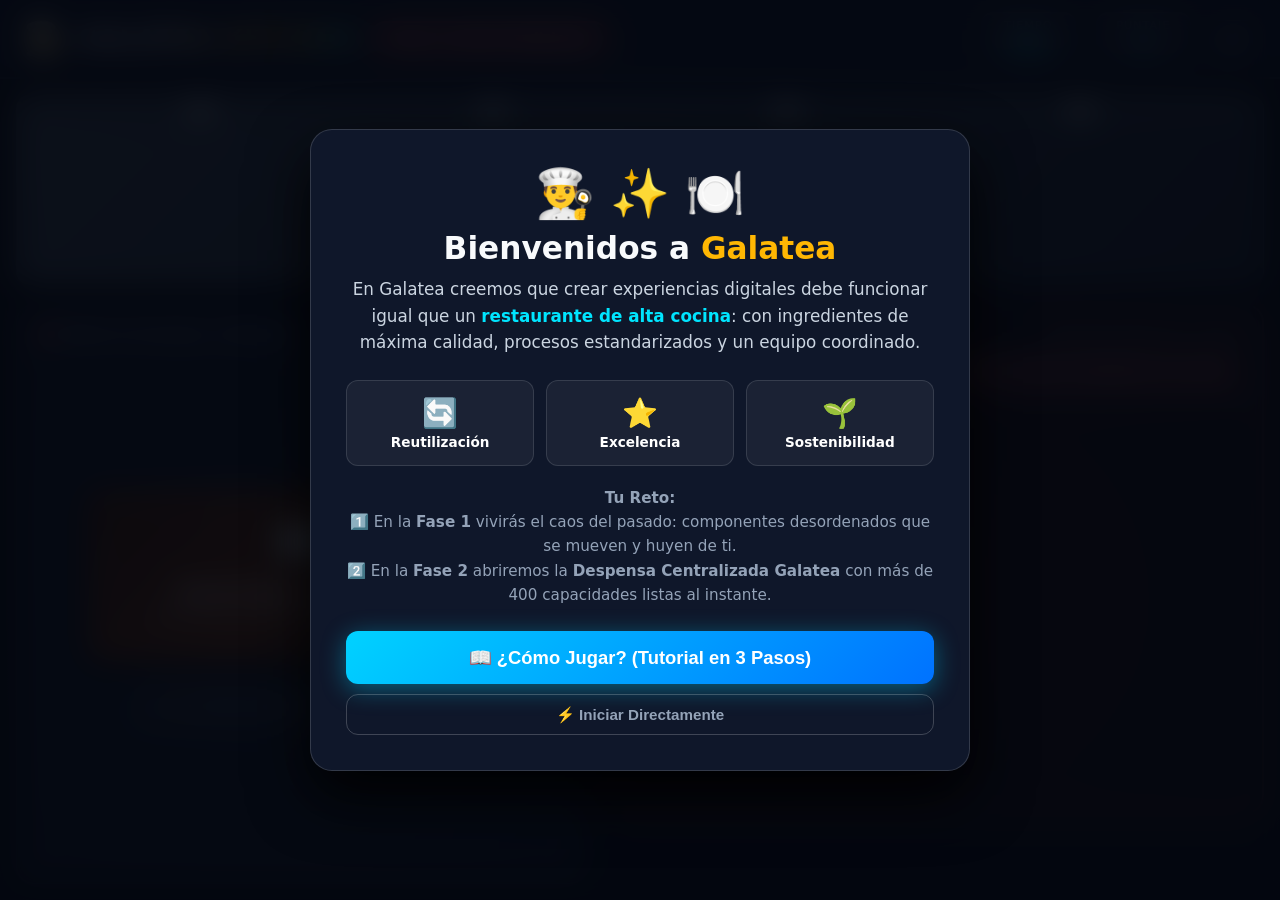
==== app_build/src/index.html @ 93bb9a9c "feat: se corrige algunos aspectos del juego" ====
<!DOCTYPE html>
<html lang="es">
<head>
    <meta charset="UTF-8">
    <meta name="viewport" content="width=device-width, initial-scale=1.0">
    <title>Galatea: Master Kitchen Rush | Experiencias Digitales de Alta Cocina</title>
    <link rel="stylesheet" href="style.css">
</head>
<body>

    <!-- Encabezado / HUD de la Cocina Digital -->
    <header>
        <div class="brand">
            <span class="chef-hat">👨‍🍳</span>
            <span class="brand-title">GALATEA KITCHEN</span>
            <span id="phase-indicator" class="phase-pill phase1">Fase 1: Cocina Tradicional</span>
        </div>

        <div class="hud-stats">
            <div class="stat-box">
                <div class="stat-label">Tiempo</div>
                <div id="timer-val" class="stat-val">30s</div>
            </div>
            <div class="stat-box">
                <div class="stat-label">Puntaje</div>
                <div id="score-val" class="stat-val">0</div>
            </div>
            <button id="sound-toggle" class="sound-toggle-btn" title="Alternar Sonido">🔊</button>
        </div>
    </header>

    <!-- Área Principal de Juego -->
    <main>
        <!-- Riel de Comandas / Pedidos Colgantes de Restaurante -->
        <section class="ticket-rail-wrapper">
            <div class="metal-bar">
                <div class="metal-clip"></div>
                <div class="metal-clip"></div>
                <div class="metal-clip"></div>
                <div class="metal-clip"></div>
            </div>
            <div id="orders-track" class="orders-track">
                <!-- Se inyectan las comandas estilo ticket de comanda de cocina -->
            </div>
        </section>

        <!-- Zona de Cocina / Estaciones de Trabajo -->
        <section class="kitchen-arena">
            <!-- Mesa de Armado / Tabla de Picar del Chef -->
            <div class="prep-board">
                <div class="station-header">
                    <span>🥩 Tabla de Armado y Montaje</span>
                    <span style="font-size: 0.75rem; color: var(--accent-gold);">Comanda Activa</span>
                </div>
                <div class="assembly-area">
                    <div class="cutting-board">
                        <div class="dish-icon-wrap">
                            <div class="steam-particle">♨️</div>
                            <div class="dish-icon">🍽️</div>
                        </div>
                        <div id="current-dish-title" class="current-recipe-title">Esperando comanda...</div>
                        <div id="current-dish-desc" class="current-recipe-desc">Selecciona un ticket superior para preparar.</div>
                        
                        <div id="plate-ingredients" class="plate-ingredients">
                            <!-- Slots requeridos -->
                        </div>
                    </div>

                    <button id="serve-btn" class="serve-btn" disabled>
                        🛎️ ¡Servir Experiencia Digital!
                    </button>
                </div>
            </div>

            <!-- Panel de Ingredientes y Despensa: Cambia según la Fase -->
            <div id="inventory-container">
                <!-- FASE 1: Cocina Caótica Tradicional (Ingredientes rebeldes que se mueven y escapan) -->
                <div id="chaotic-kitchen" class="chaotic-kitchen-panel">
                    <div class="chaotic-header">
                        <strong style="color: #f87171; font-size: 0.95rem;">🌪️ Cocina Caótica (Sin Galatea)</strong>
                        <span style="font-size: 0.75rem; color: #fca5a5;">Cada chef compra por su cuenta</span>
                    </div>
                    <div class="chaos-alert-banner">
                        <span>⚠️ ¡Los ingredientes están desordenados, rebotan y huyen! ¡Atrápalos con varios clics!</span>
                    </div>
                    <div id="chaotic-arena" class="chaotic-arena">
                        <!-- Se inyectan los ingredientes en movimiento caótico -->
                    </div>
                </div>

                <!-- FASE 2: La Gran Despensa Centralizada Galatea (+400 Capacidades) -->
                <div id="fridge-container" class="fridge-container hidden">
                    <div class="fridge-unit" id="fridge-unit">
                        <!-- Puertas dobles de acero inoxidable -->
                        <div class="fridge-door fridge-door-left">
                            <div class="fridge-door-screen">
                                <div class="fridge-temp">ALTA COCINA ✨</div>
                                <div class="fridge-sub">GALATEA SMART VAULT</div>
                            </div>
                            <div class="fridge-handle"></div>
                        </div>
                        <div class="fridge-door fridge-door-right">
                            <div class="fridge-door-screen">
                                <div class="fridge-temp">400+ 🚀</div>
                                <div class="fridge-sub">CAPACIDADES LISTAS</div>
                            </div>
                            <div class="fridge-handle"></div>
                        </div>

                        <!-- Efecto de brillo de apertura de puertas -->
                        <div class="fridge-frost-mist"></div>

                        <!-- Interior iluminado y ordenado de la Despensa -->
                        <div class="fridge-interior">
                            <div class="fridge-shelf-banner">
                                <span>✨ Despensa Centralizada Galatea</span>
                                <span>⚡ 1 Clic = Integración Instantánea</span>
                            </div>
                            <div id="pantry-grid" class="pantry-grid">
                                <!-- Se inyectan los 8 ingredientes listos para usar -->
                            </div>
                        </div>
                    </div>
                </div>
            </div>
        </section>
    </main>

    <!-- MODAL 1: BIENVENIDA & INTRODUCCIÓN AL PITCH -->
    <div id="intro-modal" class="modal-overlay">
        <div class="modal-content">
            <div style="font-size: 3rem; margin-bottom: 0.5rem;">👨‍🍳 ✨ 🍽️</div>
            <h1 class="modal-title">Bienvenidos a <span class="highlight-gold">Galatea</span></h1>
            <p class="modal-text">
                En Galatea creemos que crear experiencias digitales debe funcionar igual que un 
                <span class="highlight-blue">restaurante de alta cocina</span>: con ingredientes de máxima calidad, 
                procesos estandarizados y un equipo coordinado.
            </p>

            <div class="principles-banner">
                <div class="principle-box">
                    <div class="principle-icon">🔄</div>
                    <div class="principle-title">Reutilización</div>
                </div>
                <div class="principle-box">
                    <div class="principle-icon">⭐</div>
                    <div class="principle-title">Excelencia</div>
                </div>
                <div class="principle-box">
                    <div class="principle-icon">🌱</div>
                    <div class="principle-title">Sostenibilidad</div>
                </div>
            </div>

            <p class="modal-text" style="font-size: 0.95rem; color: #94a3b8;">
                <strong>Tu Reto:</strong><br>
                1️⃣ En la <strong>Fase 1</strong> vivirás el caos del pasado: componentes desordenados que se mueven y huyen de ti.<br>
                2️⃣ En la <strong>Fase 2</strong> abriremos la <strong>Despensa Centralizada Galatea</strong> con más de 400 capacidades listas al instante.
            </p>

            <button id="open-tutorial-btn" class="primary-btn">📖 ¿Cómo Jugar? (Tutorial en 3 Pasos)</button>
            <button id="quick-start-btn" class="quick-start-btn">⚡ Iniciar Directamente</button>
        </div>
    </div>

    <!-- MODAL 1.5: TUTORIAL INTERACTIVO (3 PASOS) -->
    <div id="tutorial-modal" class="modal-overlay hidden">
        <div class="modal-content tutorial-content">
            <div class="tutorial-header">
                <h2 class="modal-title" style="font-size: 1.7rem; color: var(--accent-gold);">📖 Cómo Jugar en Galatea Kitchen</h2>
                <p class="modal-text" style="font-size: 0.92rem; margin-bottom: 0.9rem;">Domina la cocina digital en 3 sencillos pasos:</p>
            </div>

            <!-- Indicador de pasos / Tabs -->
            <div class="tutorial-tabs">
                <button class="tut-tab active" data-step="1">1. Riel de Comandas</button>
                <button class="tut-tab" data-step="2">2. Despensa</button>
                <button class="tut-tab" data-step="3">3. Despacho & Combo</button>
            </div>

            <!-- Paso 1 -->
            <div id="tut-step-1" class="tut-step-panel active">
                <div class="tut-badge">Paso 1 de 3</div>
                <h3 class="tut-title">📋 Observa la comanda en el riel superior</h3>
                <p class="tut-desc">
                    En la barra superior recibirás comandas en tiempo real. 
                    Cada comanda indica el <strong>producto solicitado</strong>, los <strong>puntos otorgados</strong> y los <strong>ingredientes necesarios</strong>.
                </p>
                <div class="tut-interactive-box">
                    <div class="tut-mock-ticket">
                        <div style="display:flex; justify-content:space-between; font-weight:bold; font-size:0.95rem; color:var(--accent-gold);">
                            <span>📱 App Móvil de Créditos</span>
                            <span style="color:var(--accent-green);">+150 pts</span>
                        </div>
                        <div style="font-size:0.75rem; color:#94a3b8; margin: 0.35rem 0;">Tiempo comanda: 30s</div>
                        <div style="display:flex; gap:6px; flex-wrap:wrap; margin-top:0.4rem;">
                            <span class="ing-tag fulfilled">🔐 Auth & Biometría</span>
                            <span class="ing-tag fulfilled">💳 Pasarela de Pagos</span>
                            <span class="ing-tag">🎨 UI Kit Accesible</span>
                        </div>
                    </div>
                    <span class="tut-hint">💡 Consejo: Selecciona la comanda que quieras preparar primero si hay varias activas.</span>
                </div>
            </div>

            <!-- Paso 2 -->
            <div id="tut-step-2" class="tut-step-panel hidden">
                <div class="tut-badge">Paso 2 de 3</div>
                <h3 class="tut-title">🥑 Elige los ingredientes necesarios en la despensa</h3>
                <p class="tut-desc">
                    Selecciona los ingredientes requeridos para montarlos en la mesa de armado.<br>
                    • En <strong>Fase 1 (Caos)</strong>: persigue los componentes rebeldes con varios clics.<br>
                    • En <strong>Fase 2 (Galatea)</strong>: disponibles al instante en la Despensa con un solo clic.
                </p>
                <div class="tut-interactive-box">
                    <div class="tut-pantry-demo">
                        <button class="tut-demo-ing" id="tut-demo-btn-1">🔐 Auth & Biometría</button>
                        <button class="tut-demo-ing" id="tut-demo-btn-2">💳 Pasarela de Pagos</button>
                        <button class="tut-demo-ing" id="tut-demo-btn-3">🎨 UI Kit Accesible</button>
                    </div>
                    <div class="tut-demo-plate">
                        <span style="font-size:0.8rem; color:var(--accent-gold); font-weight:bold;">🍽️ Plato de Demostración:</span>
                        <div id="tut-plate-slots" class="tut-plate-slots">
                            <span class="plate-slot">Haz clic en los ingredientes de arriba para probar</span>
                        </div>
                    </div>
                </div>
            </div>

            <!-- Paso 3 -->
            <div id="tut-step-3" class="tut-step-panel hidden">
                <div class="tut-badge">Paso 3 de 3</div>
                <h3 class="tut-title">🚀 Presiona "Despachar" y multiplica tu puntuación</h3>
                <p class="tut-desc">
                    Cuando tu plato tenga todos los componentes requeridos, el botón <strong>Despachar</strong> se activará. ¡Sírvelo rápido para acumular multiplicadores de <strong>Combo (x2, x3, x4)</strong>!
                </p>
                <div class="tut-interactive-box">
                    <div style="display:flex; flex-direction:column; align-items:center; gap:0.75rem;">
                        <button id="tut-test-serve-btn" class="primary-btn" style="background: linear-gradient(135deg, #10b981, #059669); max-width:280px; width:100%;">
                            🛎️ ¡Probar Botón Despachar!
                        </button>
                        <div id="tut-serve-feedback" style="font-size:0.95rem; font-weight:800; color:var(--accent-blue); min-height:24px;"></div>
                    </div>
                </div>
            </div>

            <!-- Botones de navegación del Tutorial -->
            <div class="tutorial-actions">
                <button id="tut-back-menu-btn" class="tut-btn-text">← Volver al Menú</button>
                <div style="display:flex; gap:0.6rem;">
                    <button id="tut-prev-step-btn" class="tut-btn-secondary hidden">Anterior</button>
                    <button id="tut-next-step-btn" class="tut-btn-secondary">Siguiente Paso →</button>
                    <button id="tut-start-game-btn" class="primary-btn hidden" style="padding: 0.65rem 1.4rem;">🔥 ¡Iniciar Partida!</button>
                </div>
            </div>
        </div>
    </div>

    <!-- MODAL 2: TRANSICIÓN A FASE 2 (EL CLÍMAX DEL PITCH) -->
    <div id="transition-modal" class="modal-overlay hidden">
        <div class="modal-content">
            <div style="font-size: 3.5rem; margin-bottom: 0.5rem;">✨ 🚪 ⚡</div>
            <h2 class="modal-title" style="color: var(--accent-gold);">¿Agotador perseguir ingredientes?</h2>
            <p class="modal-text">
                Así era antes: cada equipo comprando sus propios ingredientes, duplicando esfuerzos y perdiendo velocidad.
                <br><br>
                <em style="color: #6ee7b7; font-size: 1.1rem; display: block; padding: 0.8rem; background: rgba(16, 185, 129, 0.1); border-radius: 10px;">
                    "Así como un restaurante profesional cuenta con una despensa centralizada para crear platos únicos sin desperdiciar recursos, 
                    <strong>Galatea ha construido durante 4 años una despensa digital con más de 400 capacidades listas para consumir.</strong>"
                </em>
            </p>

            <button id="start-phase2-btn" class="primary-btn" style="background: linear-gradient(135deg, #00e5ff, #0072ff);">
                ⚡ ¡Abrir Despensa Galatea y Cocinar a Toda Velocidad!
            </button>
        </div>
    </div>

    <!-- MODAL 3: PANTALLA FINAL & RANKING DEL STAND -->
    <div id="game-over-modal" class="modal-overlay hidden">
        <div class="modal-content">
            <div style="font-size: 3rem; margin-bottom: 0.4rem;">🏆 ⭐ 🍽️</div>
            <h2 class="modal-title">¡Turno de Cocina Concluido!</h2>
            <div style="font-size: 2.4rem; font-weight: 900; color: var(--accent-gold); margin-bottom: 0.5rem;">
                <span id="final-score-val">0</span> pts
            </div>

            <p class="modal-text" style="margin-bottom: 0.8rem; font-size: 0.95rem;">
                Comparativa de impacto: La vieja cocina aislada vs. La Despensa Galatea
            </p>

            <!-- Comparativa Visual -->
            <div class="comparison-grid">
                <div class="comparison-card bad">
                    <h3 style="color: #fca5a5; font-size: 0.9rem; margin-bottom: 0.75rem;">🔴 Sin Galatea (Caótico)</h3>
                    <div class="comp-metric">
                        <div class="comp-label">Canales Entregados:</div>
                        <div id="metric-p1-delivered" class="comp-val red">0</div>
                    </div>
                    <div class="comp-metric">
                        <div class="comp-label">Tiempo por Entrega:</div>
                        <div id="metric-p1-time" class="comp-val red">--</div>
                    </div>
                    <div class="comp-metric">
                        <div class="comp-label">Desperdicio de Recursos:</div>
                        <div id="metric-p1-waste" class="comp-val red">Alto</div>
                    </div>
                </div>

                <div class="comparison-card good">
                    <h3 style="color: #6ee7b7; font-size: 0.9rem; margin-bottom: 0.75rem;">🟢 Despensa Galatea</h3>
                    <div class="comp-metric">
                        <div class="comp-label">Canales Entregados:</div>
                        <div id="metric-p2-delivered" class="comp-val green">0</div>
                    </div>
                    <div class="comp-metric">
                        <div class="comp-label">Tiempo por Entrega:</div>
                        <div id="metric-p2-time" class="comp-val green">--</div>
                    </div>
                    <div class="comp-metric">
                        <div class="comp-label">Desperdicio de Recursos:</div>
                        <div id="metric-p2-waste" class="comp-val green">0%</div>
                    </div>
                </div>
            </div>

            <!-- Registro en el Ranking del Stand de la Feria -->
            <div class="player-input-wrap">
                <input id="player-name-input" class="player-input" type="text" placeholder="Tu nombre / Alias para el Stand" maxlength="20">
                <button id="save-score-btn" class="primary-btn" style="width: auto; padding: 0.75rem 1.4rem;">Guardar</button>
            </div>

            <div class="leaderboard-container">
                <div style="font-size: 0.8rem; font-weight: 800; color: var(--text-muted); margin-bottom: 0.5rem; text-transform: uppercase;">
                    🌟 Top Chefs del Stand (Feria de Tecnología)
                </div>
                <div id="leaderboard-list">
                    <!-- Registros -->
                </div>
            </div>

            <button id="restart-btn" class="primary-btn" style="margin-top: 1rem;">🔄 Jugar Otra Partida</button>
        </div>
    </div>

    <!-- Contenedor para toasts flotantes apilados -->
    <div id="floating-toast-container" class="floating-toast-container" aria-live="polite"></div>

    <!-- Scripts -->
    <script src="audio.js"></script>
    <script src="game.js"></script>
</body>
</html>
---- app_build/src/style.css ----
:root {
    --bg-dark: #070b12;
    --card-bg: rgba(18, 25, 43, 0.9);
    --card-border: rgba(255, 255, 255, 0.12);
    --accent-blue: #00e5ff;
    --accent-gold: #ffb703;
    --accent-green: #10b981;
    --accent-red: #ef4444;
    --accent-purple: #8b5cf6;
    --stainless-steel: linear-gradient(135deg, #475569 0%, #334155 50%, #1e293b 100%);
    --wood-board: linear-gradient(135deg, #451a03 0%, #78350f 50%, #291102 100%);
    --text-main: #f8fafc;
    --text-muted: #94a3b8;
    --font-family: 'Segoe UI', system-ui, -apple-system, sans-serif;
}

* {
    box-sizing: border-box;
    margin: 0;
    padding: 0;
    user-select: none;
    -webkit-user-drag: none;
}

body {
    font-family: var(--font-family);
    background-color: var(--bg-dark);
    background-image: 
        radial-gradient(circle at 50% 10%, rgba(30, 58, 138, 0.3) 0%, transparent 60%),
        linear-gradient(to bottom, #090e17 0%, #030712 100%);
    color: var(--text-main);
    min-height: 100vh;
    display: flex;
    flex-direction: column;
    overflow-x: hidden;
}

/* Header & HUD */
header {
    background: rgba(15, 23, 42, 0.95);
    backdrop-filter: blur(15px);
    border-bottom: 2px solid rgba(255, 255, 255, 0.08);
    padding: 0.75rem 1.5rem;
    display: flex;
    justify-content: space-between;
    align-items: center;
    position: sticky;
    top: 0;
    z-index: 100;
    box-shadow: 0 4px 20px rgba(0, 0, 0, 0.4);
}

.brand {
    display: flex;
    align-items: center;
    gap: 0.8rem;
}

.chef-hat {
    font-size: 2rem;
    animation: gentleWobble 4s ease-in-out infinite;
}

@keyframes gentleWobble {
    0%, 100% { transform: rotate(0deg); }
    25% { transform: rotate(-5deg); }
    75% { transform: rotate(5deg); }
}

.brand-title {
    font-size: 1.6rem;
    font-weight: 900;
    background: linear-gradient(135deg, #fff 30%, #ffb703 70%, #00e5ff 100%);
    -webkit-background-clip: text;
    background-clip: text;
    -webkit-text-fill-color: transparent;
    letter-spacing: 1px;
}

.hud-stats {
    display: flex;
    gap: 1.25rem;
    align-items: center;
}

.stat-box {
    background: rgba(255, 255, 255, 0.05);
    border: 1px solid var(--card-border);
    border-radius: 12px;
    padding: 0.4rem 1.1rem;
    text-align: center;
    min-width: 95px;
    box-shadow: inset 0 1px 3px rgba(255, 255, 255, 0.1);
}

.stat-label {
    font-size: 0.7rem;
    text-transform: uppercase;
    letter-spacing: 1px;
    color: var(--text-muted);
}

.stat-val {
    font-size: 1.35rem;
    font-weight: 800;
    color: var(--accent-blue);
    font-variant-numeric: tabular-nums;
}

.phase-pill {
    padding: 0.45rem 1.2rem;
    border-radius: 9999px;
    font-size: 0.85rem;
    font-weight: 800;
    display: flex;
    align-items: center;
    gap: 0.5rem;
    box-shadow: 0 2px 10px rgba(0, 0, 0, 0.3);
}

.phase-pill.phase1 {
    background: rgba(239, 68, 68, 0.25);
    border: 2px solid var(--accent-red);
    color: #fca5a5;
    animation: alertPulse 1.8s infinite;
}

.phase-pill.phase2 {
    background: rgba(16, 185, 129, 0.25);
    border: 2px solid var(--accent-green);
    color: #a7f3d0;
    box-shadow: 0 0 20px rgba(16, 185, 129, 0.5);
}

@keyframes alertPulse {
    0%, 100% { box-shadow: 0 0 5px rgba(239, 68, 68, 0.3); }
    50% { box-shadow: 0 0 20px rgba(239, 68, 68, 0.7); }
}

/* Main Layout */
main {
    flex: 1;
    display: flex;
    flex-direction: column;
    max-width: 1350px;
    margin: 0 auto;
    width: 100%;
    padding: 1rem;
    gap: 1.2rem;
}

/* Authentic Kitchen Ticket Rail */
.ticket-rail-wrapper {
    background: var(--stainless-steel);
    border-radius: 14px;
    padding: 0.6rem 1rem 1rem;
    box-shadow: 0 6px 20px rgba(0, 0, 0, 0.5), inset 0 2px 4px rgba(255, 255, 255, 0.2);
    border: 1px solid rgba(255, 255, 255, 0.15);
    position: relative;
}

.metal-bar {
    height: 10px;
    background: linear-gradient(180deg, #94a3b8 0%, #475569 50%, #1e293b 100%);
    border-radius: 5px;
    margin-bottom: 0.8rem;
    box-shadow: inset 0 1px 2px rgba(0,0,0,0.8), 0 2px 4px rgba(0,0,0,0.5);
    display: flex;
    justify-content: space-around;
    padding: 0 20px;
}

.metal-clip {
    width: 26px;
    height: 14px;
    background: #cbd5e1;
    border-radius: 3px;
    transform: translateY(-2px);
    box-shadow: 0 2px 5px rgba(0,0,0,0.6);
}

.orders-track {
    display: flex;
    gap: 1.2rem;
    overflow-x: auto;
    padding: 0.3rem;
    min-height: 140px;
}

/* Realistic Hanging Kitchen Ticket */
.order-ticket {
    background: #fdfbf7;
    color: #1e293b;
    border-radius: 4px;
    min-width: 260px;
    padding: 0.9rem;
    display: flex;
    flex-direction: column;
    justify-content: space-between;
    box-shadow: 0 8px 18px rgba(0, 0, 0, 0.4);
    position: relative;
    cursor: pointer;
    transition: transform 0.2s, box-shadow 0.2s;
    border-top: 4px solid #d97706;
}

.order-ticket::before {
    content: '';
    position: absolute;
    top: -9px;
    left: 50%;
    transform: translateX(-50%);
    width: 22px;
    height: 10px;
    background: #94a3b8;
    border-radius: 2px;
    box-shadow: 0 1px 3px rgba(0,0,0,0.3);
}

.order-ticket.active-target {
    transform: translateY(4px) scale(1.02);
    border-top-color: #0284c7;
    box-shadow: 0 12px 28px rgba(0, 229, 255, 0.4);
    outline: 3px solid #00e5ff;
}

.order-header {
    display: flex;
    justify-content: space-between;
    align-items: center;
    border-bottom: 1px dashed #cbd5e1;
    padding-bottom: 0.4rem;
    margin-bottom: 0.5rem;
}

.order-name {
    font-size: 0.95rem;
    font-weight: 800;
    color: #0f172a;
}

.order-points {
    background: #fef3c7;
    color: #b45309;
    font-weight: 800;
    font-size: 0.75rem;
    padding: 0.2rem 0.5rem;
    border-radius: 4px;
}

.order-ingredients-needed {
    display: flex;
    flex-wrap: wrap;
    gap: 0.35rem;
}

.ing-tag {
    font-size: 0.75rem;
    padding: 0.25rem 0.55rem;
    border-radius: 4px;
    background: #f1f5f9;
    color: #334155;
    border: 1px solid #cbd5e1;
    display: flex;
    align-items: center;
    gap: 0.3rem;
    font-weight: 600;
}

.ing-tag.fulfilled {
    background: #d1fae5;
    border-color: #10b981;
    color: #065f46;
}

/* Working Arena */
.kitchen-arena {
    display: grid;
    grid-template-columns: 1fr 1.15fr;
    gap: 1.25rem;
    flex: 1;
}

@media (max-width: 960px) {
    .kitchen-arena {
        grid-template-columns: 1fr;
    }
}

/* Chef Prep Station (Wood / Stainless Table) */
.prep-board {
    background: var(--card-bg);
    border: 1px solid var(--card-border);
    border-radius: 18px;
    padding: 1.25rem;
    display: flex;
    flex-direction: column;
    box-shadow: 0 10px 30px rgba(0, 0, 0, 0.4);
    position: relative;
}

.station-header {
    display: flex;
    justify-content: space-between;
    align-items: center;
    margin-bottom: 0.85rem;
    color: var(--text-muted);
    font-weight: 700;
    font-size: 0.95rem;
}

.assembly-area {
    display: flex;
    flex-direction: column;
    align-items: center;
    justify-content: center;
    flex: 1;
    border: 2px dashed rgba(255, 255, 255, 0.15);
    border-radius: 16px;
    padding: 1.5rem;
    background: radial-gradient(circle, rgba(30, 41, 59, 0.6) 0%, rgba(15, 23, 42, 0.8) 100%);
    text-align: center;
    position: relative;
    overflow: hidden;
}

.cutting-board {
    width: 90%;
    background: var(--wood-board);
    border-radius: 14px;
    padding: 1.2rem;
    box-shadow: inset 0 2px 5px rgba(255, 255, 255, 0.2), 0 8px 25px rgba(0,0,0,0.6);
    border: 2px solid rgba(255, 255, 255, 0.08);
    display: flex;
    flex-direction: column;
    align-items: center;
    margin-bottom: 1.2rem;
}

.dish-icon-wrap {
    position: relative;
    margin-bottom: 0.5rem;
}

.dish-icon {
    font-size: 3.2rem;
    filter: drop-shadow(0 4px 10px rgba(0,0,0,0.5));
}

.steam-particle {
    position: absolute;
    top: -15px;
    font-size: 1.4rem;
    animation: steamRise 2s infinite ease-out;
    opacity: 0;
}

@keyframes steamRise {
    0% { transform: translateY(0) scale(0.8); opacity: 0; }
    50% { opacity: 0.8; }
    100% { transform: translateY(-25px) scale(1.4); opacity: 0; }
}

.current-recipe-title {
    font-size: 1.25rem;
    font-weight: 800;
    color: #fff;
    margin-bottom: 0.25rem;
}

.current-recipe-desc {
    font-size: 0.85rem;
    color: #e2e8f0;
    margin-bottom: 1rem;
}

.plate-ingredients {
    display: flex;
    flex-wrap: wrap;
    gap: 0.6rem;
    justify-content: center;
    width: 100%;
}

.plate-slot {
    padding: 0.5rem 0.9rem;
    background: rgba(0, 0, 0, 0.4);
    border: 1px solid rgba(255, 255, 255, 0.2);
    border-radius: 8px;
    font-size: 0.85rem;
    font-weight: 700;
    display: flex;
    align-items: center;
    gap: 0.4rem;
    color: #94a3b8;
}

.plate-slot.ready {
    background: rgba(16, 185, 129, 0.35);
    border-color: var(--accent-green);
    color: #a7f3d0;
    animation: popIn 0.3s cubic-bezier(0.175, 0.885, 0.32, 1.275);
    box-shadow: 0 0 12px rgba(16, 185, 129, 0.4);
}

@keyframes popIn {
    0% { transform: scale(0.6); opacity: 0; }
    100% { transform: scale(1); opacity: 1; }
}

.serve-btn {
    background: linear-gradient(135deg, #10b981 0%, #059669 100%);
    color: #fff;
    border: none;
    border-radius: 12px;
    padding: 0.9rem 2.5rem;
    font-size: 1.15rem;
    font-weight: 800;
    cursor: pointer;
    box-shadow: 0 5px 20px rgba(16, 185, 129, 0.4);
    transition: all 0.2s;
    display: flex;
    align-items: center;
    gap: 0.6rem;
}

.serve-btn:hover:not(:disabled) {
    transform: translateY(-3px);
    box-shadow: 0 8px 25px rgba(16, 185, 129, 0.6);
}

.serve-btn:disabled {
    opacity: 0.35;
    cursor: not-allowed;
    background: #334155;
    box-shadow: none;
}

/* ------------------------------------------------------------- */
/* FASE 1: COCINA CAÓTICA / INGREDIENTES QUE SE MUEVEN Y ESCAPAN */
/* ------------------------------------------------------------- */
.chaotic-kitchen-panel {
    background: rgba(26, 17, 24, 0.8);
    border: 2px solid rgba(239, 68, 68, 0.4);
    border-radius: 18px;
    padding: 1.25rem;
    display: flex;
    flex-direction: column;
    box-shadow: 0 10px 30px rgba(239, 68, 68, 0.15);
    position: relative;
    overflow: hidden;
}

.chaotic-header {
    display: flex;
    justify-content: space-between;
    align-items: center;
    margin-bottom: 0.5rem;
}

.chaos-alert-banner {
    background: rgba(239, 68, 68, 0.2);
    border: 1px solid rgba(239, 68, 68, 0.4);
    color: #fca5a5;
    padding: 0.45rem 0.8rem;
    border-radius: 8px;
    font-size: 0.8rem;
    font-weight: 700;
    margin-bottom: 0.8rem;
    display: flex;
    align-items: center;
    gap: 0.5rem;
}

.chaotic-arena {
    flex: 1;
    position: relative;
    min-height: 380px;
    background: radial-gradient(circle, rgba(50, 15, 20, 0.5) 0%, rgba(15, 10, 15, 0.8) 100%);
    border: 1px dashed rgba(239, 68, 68, 0.3);
    border-radius: 14px;
    overflow: hidden;
}

/* Botones / Tarjetas de ingredientes que se mueven, rebotan y escapan */
.rogue-ingredient {
    position: absolute;
    width: 145px;
    background: rgba(30, 41, 59, 0.95);
    border: 2px solid #ef4444;
    border-radius: 12px;
    padding: 0.65rem;
    text-align: center;
    cursor: pointer;
    box-shadow: 0 6px 15px rgba(239, 68, 68, 0.3);
    transition: left 0.38s cubic-bezier(0.2, 0.9, 0.2, 1), top 0.38s cubic-bezier(0.2, 0.9, 0.2, 1), transform 0.25s ease-out, opacity 0.2s;
    user-select: none;
}

.rogue-ingredient:hover {
    box-shadow: 0 0 25px rgba(239, 68, 68, 0.9);
    animation: rogueWobble 0.4s ease-in-out;
}

@keyframes rogueWobble {
    0%, 100% { transform: rotate(0deg) scale(1.02); }
    25% { transform: rotate(-4deg) scale(1.04); }
    75% { transform: rotate(4deg) scale(1.04); }
}

.rogue-ingredient:active {
    transform: scale(0.92);
}

.rogue-icon {
    font-size: 1.8rem;
    margin-bottom: 0.2rem;
}

.rogue-name {
    font-size: 0.75rem;
    font-weight: 800;
    color: #fff;
    margin-bottom: 0.3rem;
}

.rogue-status {
    font-size: 0.65rem;
    color: #fca5a5;
    background: rgba(239, 68, 68, 0.2);
    padding: 2px 4px;
    border-radius: 4px;
}

.rogue-progress-bar {
    width: 100%;
    height: 5px;
    background: rgba(0, 0, 0, 0.4);
    border-radius: 9999px;
    margin-top: 0.35rem;
    overflow: hidden;
}

.rogue-progress-fill {
    height: 100%;
    width: 0%;
    background: #ef4444;
    transition: width 0.1s;
}

/* ------------------------------------------------------------- */
/* FASE 2: EL GRAN REFRIGERADOR INTELIGENTE GALATEA (+400 CAPACIDADES) */
/* ------------------------------------------------------------- */
.fridge-container {
    background: var(--card-bg);
    border: 1px solid var(--card-border);
    border-radius: 18px;
    padding: 1.25rem;
    display: flex;
    flex-direction: column;
    box-shadow: 0 10px 30px rgba(0, 229, 255, 0.15);
    position: relative;
}

.fridge-unit {
    position: relative;
    flex: 1;
    min-height: 400px;
    border-radius: 16px;
    perspective: 1200px;
    display: flex;
    flex-direction: column;
    background: #020617;
    border: 4px solid #334155;
    box-shadow: inset 0 0 40px rgba(0, 229, 255, 0.25), 0 10px 30px rgba(0,0,0,0.6);
    overflow: hidden;
}

/* Puertas metálicas del refrigerador */
.fridge-door {
    position: absolute;
    top: 0;
    width: 50%;
    height: 100%;
    background: linear-gradient(135deg, #64748b 0%, #475569 40%, #334155 70%, #1e293b 100%);
    z-index: 20;
    transition: transform 1.2s cubic-bezier(0.25, 1, 0.5, 1);
    box-shadow: 0 0 25px rgba(0,0,0,0.8);
    display: flex;
    flex-direction: column;
    justify-content: center;
    align-items: center;
    border: 1px solid rgba(255, 255, 255, 0.2);
}

.fridge-door-left {
    left: 0;
    transform-origin: left center;
    border-right: 2px solid #0f172a;
}

.fridge-door-right {
    right: 0;
    transform-origin: right center;
    border-left: 2px solid #0f172a;
}

.fridge-handle {
    width: 14px;
    height: 140px;
    background: linear-gradient(90deg, #e2e8f0, #94a3b8);
    border-radius: 8px;
    position: absolute;
    top: 50%;
    transform: translateY(-50%);
    box-shadow: 0 4px 10px rgba(0,0,0,0.5);
}

.fridge-door-left .fridge-handle { right: 20px; }
.fridge-door-right .fridge-handle { left: 20px; }

.fridge-door-screen {
    background: #090d16;
    border: 2px solid var(--accent-blue);
    border-radius: 10px;
    padding: 0.8rem;
    text-align: center;
    color: var(--accent-blue);
    box-shadow: 0 0 15px rgba(0, 229, 255, 0.4);
    width: 80%;
}

.fridge-temp {
    font-size: 1.5rem;
    font-weight: 800;
}

.fridge-sub {
    font-size: 0.7rem;
    letter-spacing: 1px;
    color: #94a3b8;
}

/* Estado cuando el refrigerador se abre */
.fridge-unit.doors-open .fridge-door-left {
    transform: rotateY(-110deg);
}

.fridge-unit.doors-open .fridge-door-right {
    transform: rotateY(110deg);
}

/* Niebla / Escarcha fría saliendo del refrigerador */
.fridge-frost-mist {
    position: absolute;
    top: 0;
    left: 0;
    width: 100%;
    height: 100%;
    pointer-events: none;
    background: radial-gradient(circle at 50% 50%, rgba(0, 229, 255, 0.2) 0%, transparent 70%);
    z-index: 15;
    opacity: 0;
    transition: opacity 0.8s;
}

.fridge-unit.doors-open .fridge-frost-mist {
    opacity: 1;
    animation: mistPulse 3s infinite alternate;
}

@keyframes mistPulse {
    0% { opacity: 0.5; }
    100% { opacity: 0.9; }
}

/* Interior ordenado e iluminado del refrigerador */
.fridge-interior {
    padding: 1rem;
    height: 100%;
    display: flex;
    flex-direction: column;
    gap: 0.75rem;
    overflow-y: auto;
    background: linear-gradient(180deg, #091e3a 0%, #030a17 100%);
    box-shadow: inset 0 0 30px rgba(0, 229, 255, 0.2);
}

.fridge-shelf-banner {
    background: rgba(0, 229, 255, 0.12);
    border: 1px solid rgba(0, 229, 255, 0.3);
    border-radius: 8px;
    padding: 0.4rem 0.8rem;
    font-size: 0.8rem;
    font-weight: 700;
    color: #67e8f9;
    display: flex;
    justify-content: space-between;
    align-items: center;
}

.pantry-grid {
    display: grid;
    grid-template-columns: repeat(auto-fill, minmax(130px, 1fr));
    gap: 0.75rem;
}

.pantry-item {
    background: rgba(15, 23, 42, 0.85);
    border: 1px solid rgba(0, 229, 255, 0.3);
    border-radius: 12px;
    padding: 0.85rem 0.6rem;
    text-align: center;
    cursor: pointer;
    transition: all 0.15s cubic-bezier(0.4, 0, 0.2, 1);
    display: flex;
    flex-direction: column;
    align-items: center;
    gap: 0.35rem;
    position: relative;
    box-shadow: 0 4px 12px rgba(0, 0, 0, 0.4);
}

.pantry-item::before {
    content: 'LISTO 400+';
    position: absolute;
    top: 3px;
    right: 4px;
    font-size: 0.55rem;
    background: rgba(16, 185, 129, 0.3);
    color: #6ee7b7;
    padding: 1px 4px;
    border-radius: 4px;
    font-weight: 800;
}

.pantry-item:hover {
    transform: translateY(-3px) scale(1.04);
    border-color: var(--accent-blue);
    background: rgba(30, 58, 138, 0.5);
    box-shadow: 0 8px 20px rgba(0, 229, 255, 0.3);
}

.pantry-item:active {
    transform: scale(0.96);
}

.pantry-item.needed {
    border-color: var(--accent-gold);
    box-shadow: 0 0 15px rgba(255, 183, 3, 0.4);
    animation: goldPulse 1.4s infinite;
}

@keyframes goldPulse {
    0%, 100% { transform: scale(1); }
    50% { transform: scale(1.05); }
}

.pantry-icon {
    font-size: 2rem;
}

.pantry-name {
    font-size: 0.8rem;
    font-weight: 700;
    color: #fff;
    line-height: 1.1;
}

.pantry-category {
    font-size: 0.65rem;
    color: var(--accent-blue);
}

/* Floating feedback messages */
.floating-feedback {
    position: fixed;
    pointer-events: none;
    font-weight: 900;
    font-size: 1.25rem;
    z-index: 2000;
    animation: floatUpFade 1s forwards cubic-bezier(0.1, 0.9, 0.2, 1);
    text-shadow: 0 2px 10px rgba(0,0,0,0.8);
}

@keyframes floatUpFade {
    0% { transform: translate(-50%, 0) scale(0.7); opacity: 1; }
    50% { transform: translate(-50%, -30px) scale(1.15); opacity: 1; }
    100% { transform: translate(-50%, -60px) scale(1.2); opacity: 0; }
}

/* Modals */
.modal-overlay {
    position: fixed;
    top: 0;
    left: 0;
    width: 100vw;
    height: 100vh;
    background: rgba(4, 7, 15, 0.88);
    backdrop-filter: blur(15px);
    display: flex;
    align-items: center;
    justify-content: center;
    z-index: 500;
    padding: 1.5rem;
}

.modal-content {
    background: #0f172a;
    border: 1px solid rgba(255, 255, 255, 0.15);
    border-radius: 22px;
    max-width: 660px;
    width: 100%;
    padding: 2.2rem;
    box-shadow: 0 25px 60px rgba(0, 0, 0, 0.9);
    text-align: center;
    position: relative;
    max-height: 90vh;
    overflow-y: auto;
}

.modal-title {
    font-size: 1.95rem;
    font-weight: 900;
    margin-bottom: 0.6rem;
}

.modal-text {
    font-size: 1.05rem;
    color: #cbd5e1;
    line-height: 1.6;
    margin-bottom: 1.5rem;
}

.highlight-gold {
    color: var(--accent-gold);
    font-weight: 800;
}

.highlight-blue {
    color: var(--accent-blue);
    font-weight: 800;
}

.principles-banner {
    display: grid;
    grid-template-columns: repeat(3, 1fr);
    gap: 0.75rem;
    margin: 1.25rem 0;
}

.principle-box {
    background: rgba(255, 255, 255, 0.05);
    border: 1px solid var(--card-border);
    border-radius: 12px;
    padding: 0.9rem 0.5rem;
}

.principle-icon {
    font-size: 1.8rem;
    margin-bottom: 0.3rem;
}

.principle-title {
    font-size: 0.85rem;
    font-weight: 800;
    color: #fff;
}

.primary-btn {
    background: linear-gradient(135deg, #00d2ff, #0072ff);
    color: #fff;
    border: none;
    border-radius: 12px;
    padding: 0.95rem 2rem;
    font-size: 1.15rem;
    font-weight: 800;
    cursor: pointer;
    box-shadow: 0 5px 25px rgba(0, 210, 255, 0.4);
    transition: transform 0.15s, box-shadow 0.2s;
    width: 100%;
}

.primary-btn:hover {
    transform: translateY(-2px);
    box-shadow: 0 8px 30px rgba(0, 210, 255, 0.6);
}

/* Comparison Table */
.comparison-grid {
    display: grid;
    grid-template-columns: 1fr 1fr;
    gap: 1rem;
    margin: 1.5rem 0;
    text-align: left;
}

.comparison-card {
    border-radius: 12px;
    padding: 1.2rem;
}

.comparison-card.bad {
    background: rgba(239, 68, 68, 0.12);
    border: 1px solid rgba(239, 68, 68, 0.4);
}

.comparison-card.good {
    background: rgba(16, 185, 129, 0.15);
    border: 1px solid rgba(16, 185, 129, 0.5);
}

.comp-metric {
    margin-bottom: 0.75rem;
}

.comp-metric:last-child {
    margin-bottom: 0;
}

.comp-label {
    font-size: 0.75rem;
    color: var(--text-muted);
}

.comp-val {
    font-size: 1.35rem;
    font-weight: 800;
}

.comp-val.red { color: #f87171; }
.comp-val.green { color: #34d399; }

/* Leaderboard */
.leaderboard-container {
    margin: 1.5rem 0 1rem;
    background: rgba(0, 0, 0, 0.3);
    border-radius: 12px;
    padding: 0.8rem;
    max-height: 180px;
    overflow-y: auto;
}

.leaderboard-row {
    display: flex;
    justify-content: space-between;
    padding: 0.5rem 0.8rem;
    border-bottom: 1px solid rgba(255, 255, 255, 0.05);
    font-size: 0.9rem;
}

.leaderboard-row:last-child {
    border-bottom: none;
}

.leaderboard-row.gold {
    color: var(--accent-gold);
    font-weight: 800;
}

.player-input-wrap {
    display: flex;
    gap: 0.5rem;
    margin: 1rem 0;
}

.player-input {
    flex: 1;
    background: rgba(255, 255, 255, 0.08);
    border: 1px solid var(--card-border);
    border-radius: 10px;
    padding: 0.75rem 1rem;
    color: #fff;
    font-size: 1rem;
    outline: none;
}

.player-input:focus {
    border-color: var(--accent-blue);
}

.hidden {
    display: none !important;
}

.sound-toggle-btn {
    background: transparent;
    border: 1px solid var(--card-border);
    color: var(--text-muted);
    font-size: 1.2rem;
    border-radius: 8px;
    padding: 0.35rem 0.6rem;
    cursor: pointer;
}

/* Sistema de Notificaciones Flotantes Apiladas (Solución de sobreposición) */
.floating-toast-container {
    position: fixed;
    top: 18%;
    left: 50%;
    transform: translateX(-50%);
    display: flex;
    flex-direction: column;
    align-items: center;
    gap: 8px;
    pointer-events: none;
    z-index: 10000;
    max-width: 90vw;
}

.floating-feedback-toast {
    background: rgba(10, 16, 30, 0.94);
    backdrop-filter: blur(14px);
    border: 1px solid rgba(255, 255, 255, 0.18);
    border-radius: 9999px;
    padding: 0.5rem 1.35rem;
    font-size: 0.95rem;
    font-weight: 700;
    letter-spacing: 0.3px;
    box-shadow: 0 8px 24px rgba(0, 0, 0, 0.5), 0 0 12px rgba(255, 255, 255, 0.1);
    white-space: nowrap;
    animation: toastPopIn 0.25s cubic-bezier(0.175, 0.885, 0.32, 1.275) forwards,
               toastFadeOut 0.3s ease forwards 1.2s;
    transition: transform 0.2s ease, opacity 0.2s ease;
}

@keyframes toastPopIn {
    0% {
        opacity: 0;
        transform: translateY(12px) scale(0.85);
    }
    100% {
        opacity: 1;
        transform: translateY(0) scale(1);
    }
}

@keyframes toastFadeOut {
    0% {
        opacity: 1;
        transform: translateY(0) scale(1);
    }
    100% {
        opacity: 0;
        transform: translateY(-8px) scale(0.92);
    }
}

/* ==========================================================================
   Estilos del Tutorial Interactivo (3 Pasos)
   ========================================================================== */
.quick-start-btn {
    margin-top: 0.65rem;
    width: 100%;
    background: transparent;
    border: 1px solid rgba(255, 255, 255, 0.2);
    color: var(--text-muted);
    padding: 0.65rem 1rem;
    border-radius: 12px;
    cursor: pointer;
    font-weight: 600;
    font-size: 0.95rem;
    transition: all 0.2s ease;
}

.quick-start-btn:hover {
    background: rgba(255, 255, 255, 0.08);
    color: #fff;
    border-color: rgba(255, 255, 255, 0.4);
}

.tutorial-content {
    max-width: 680px;
    padding: 2rem;
    border-color: rgba(255, 183, 3, 0.3);
    box-shadow: 0 25px 60px rgba(0, 0, 0, 0.95), 0 0 30px rgba(255, 183, 3, 0.15);
}

.tutorial-tabs {
    display: flex;
    gap: 0.5rem;
    margin-bottom: 1.25rem;
    background: rgba(0, 0, 0, 0.35);
    padding: 0.4rem;
    border-radius: 14px;
    border: 1px solid rgba(255, 255, 255, 0.08);
}

.tut-tab {
    flex: 1;
    background: transparent;
    border: none;
    color: var(--text-muted);
    font-size: 0.85rem;
    font-weight: 700;
    padding: 0.6rem 0.4rem;
    border-radius: 10px;
    cursor: pointer;
    transition: all 0.2s ease;
}

.tut-tab:hover {
    color: #fff;
    background: rgba(255, 255, 255, 0.06);
}

.tut-tab.active {
    background: linear-gradient(135deg, rgba(255, 183, 3, 0.25), rgba(0, 229, 255, 0.25));
    color: #fff;
    border: 1px solid rgba(255, 183, 3, 0.5);
    box-shadow: 0 4px 12px rgba(0, 0, 0, 0.3);
}

.tut-step-panel {
    text-align: left;
    animation: fadeInStep 0.3s ease forwards;
}

@keyframes fadeInStep {
    from { opacity: 0; transform: translateY(8px); }
    to { opacity: 1; transform: translateY(0); }
}

.tut-badge {
    display: inline-block;
    background: rgba(0, 229, 255, 0.15);
    color: var(--accent-blue);
    border: 1px solid rgba(0, 229, 255, 0.3);
    font-size: 0.75rem;
    font-weight: 800;
    text-transform: uppercase;
    padding: 0.25rem 0.75rem;
    border-radius: 9999px;
    margin-bottom: 0.5rem;
}

.tut-title {
    font-size: 1.25rem;
    font-weight: 800;
    color: #fff;
    margin-bottom: 0.5rem;
}

.tut-desc {
    font-size: 0.95rem;
    color: #cbd5e1;
    line-height: 1.55;
    margin-bottom: 1.2rem;
}

.tut-interactive-box {
    background: rgba(15, 23, 42, 0.75);
    border: 1px solid rgba(255, 255, 255, 0.12);
    border-radius: 16px;
    padding: 1.2rem;
    margin-bottom: 1.5rem;
    box-shadow: inset 0 2px 8px rgba(0, 0, 0, 0.4);
}

.tut-mock-ticket {
    background: linear-gradient(135deg, #1e293b, #0f172a);
    border: 1px solid rgba(255, 255, 255, 0.15);
    border-radius: 12px;
    padding: 1rem;
    box-shadow: 0 6px 16px rgba(0, 0, 0, 0.4);
}

.tut-hint {
    display: block;
    font-size: 0.8rem;
    color: var(--accent-gold);
    margin-top: 0.75rem;
    font-weight: 600;
}

.tut-pantry-demo {
    display: flex;
    gap: 0.6rem;
    flex-wrap: wrap;
    margin-bottom: 1rem;
}

.tut-demo-ing {
    background: rgba(255, 255, 255, 0.08);
    border: 1px solid rgba(255, 255, 255, 0.2);
    color: #fff;
    font-size: 0.85rem;
    font-weight: 700;
    padding: 0.55rem 0.9rem;
    border-radius: 10px;
    cursor: pointer;
    transition: all 0.2s ease;
}

.tut-demo-ing:hover {
    background: rgba(0, 229, 255, 0.2);
    border-color: var(--accent-blue);
    transform: translateY(-2px);
}

.tut-demo-ing.selected {
    background: rgba(16, 185, 129, 0.25);
    border-color: var(--accent-green);
    color: #a7f3d0;
}

.tut-demo-plate {
    background: rgba(0, 0, 0, 0.35);
    border-radius: 10px;
    padding: 0.8rem;
    border: 1px dashed rgba(255, 255, 255, 0.15);
}

.tut-plate-slots {
    display: flex;
    gap: 0.5rem;
    flex-wrap: wrap;
    margin-top: 0.4rem;
}

.tutorial-actions {
    display: flex;
    justify-content: space-between;
    align-items: center;
    border-top: 1px solid rgba(255, 255, 255, 0.1);
    padding-top: 1.25rem;
}

.tut-btn-text {
    background: transparent;
    border: none;
    color: var(--text-muted);
    font-size: 0.9rem;
    font-weight: 700;
    cursor: pointer;
    padding: 0.5rem 0.75rem;
    border-radius: 8px;
    transition: all 0.2s ease;
}

.tut-btn-text:hover {
    color: #fff;
    background: rgba(255, 255, 255, 0.08);
}

.tut-btn-secondary {
    background: rgba(255, 255, 255, 0.1);
    border: 1px solid rgba(255, 255, 255, 0.2);
    color: #fff;
    font-weight: 700;
    font-size: 0.9rem;
    padding: 0.65rem 1.2rem;
    border-radius: 12px;
    cursor: pointer;
    transition: all 0.2s ease;
}

.tut-btn-secondary:hover {
    background: rgba(255, 255, 255, 0.2);
    border-color: rgba(255, 255, 255, 0.35);
}
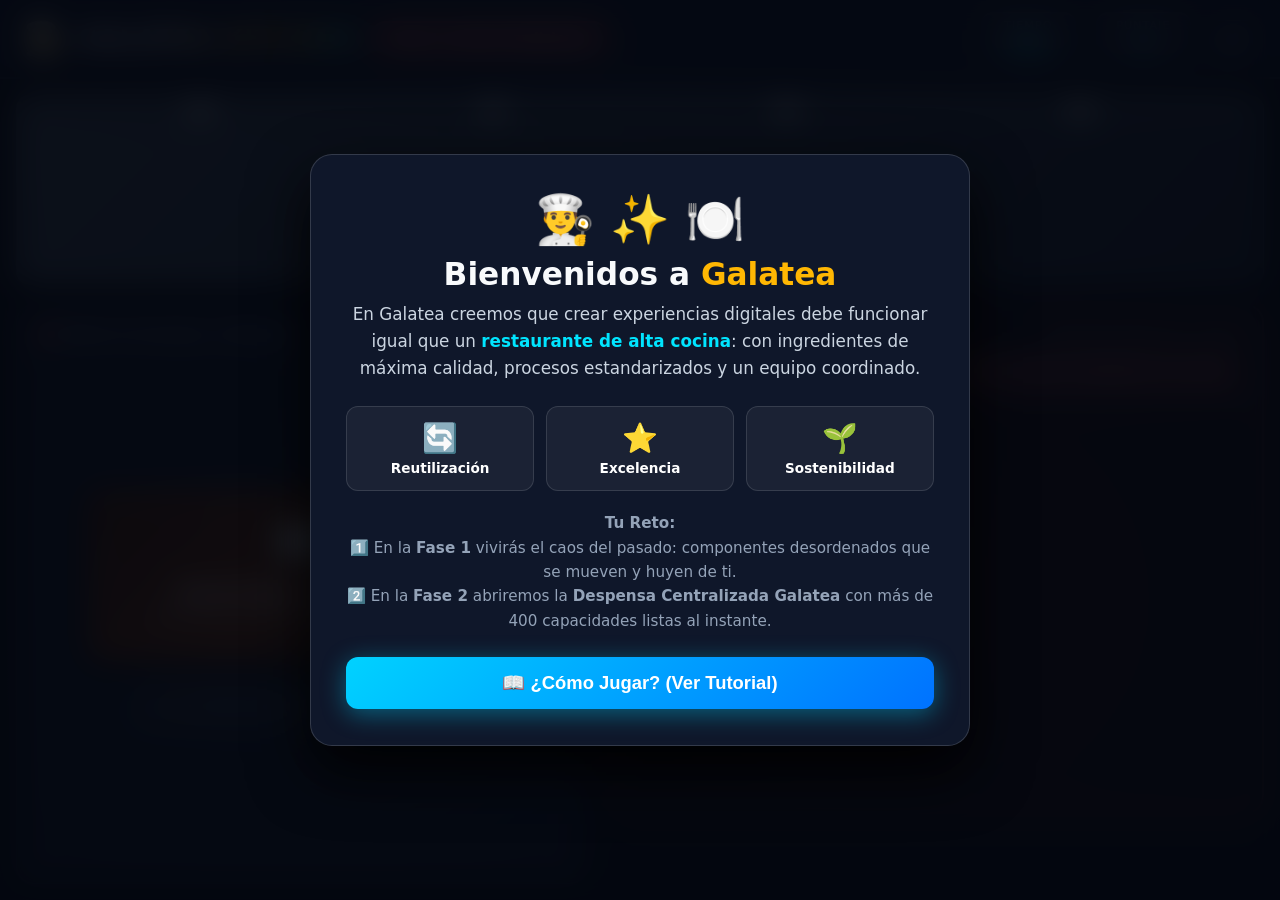
==== commit 37e50fcc: "fix: se corrige tutorial" ====
--- a/app_build/src/index.html
+++ b/app_build/src/index.html
@@ -158,8 +158,7 @@
                 2️⃣ En la <strong>Fase 2</strong> abriremos la <strong>Despensa Centralizada Galatea</strong> con más de 400 capacidades listas al instante.
             </p>
 
-            <button id="open-tutorial-btn" class="primary-btn">📖 ¿Cómo Jugar? (Tutorial en 3 Pasos)</button>
-            <button id="quick-start-btn" class="quick-start-btn">⚡ Iniciar Directamente</button>
+            <button id="open-tutorial-btn" class="primary-btn">📖 ¿Cómo Jugar? (Ver Tutorial)</button>
         </div>
     </div>
 
@@ -250,7 +249,7 @@
                 <div style="display:flex; gap:0.6rem;">
                     <button id="tut-prev-step-btn" class="tut-btn-secondary hidden">Anterior</button>
                     <button id="tut-next-step-btn" class="tut-btn-secondary">Siguiente Paso →</button>
-                    <button id="tut-start-game-btn" class="primary-btn hidden" style="padding: 0.65rem 1.4rem;">🔥 ¡Iniciar Partida!</button>
+                    <button id="tut-start-game-btn" class="primary-btn hidden" style="padding: 0.65rem 1.4rem;">🔥 ¡Iniciar Juego!</button>
                 </div>
             </div>
         </div>
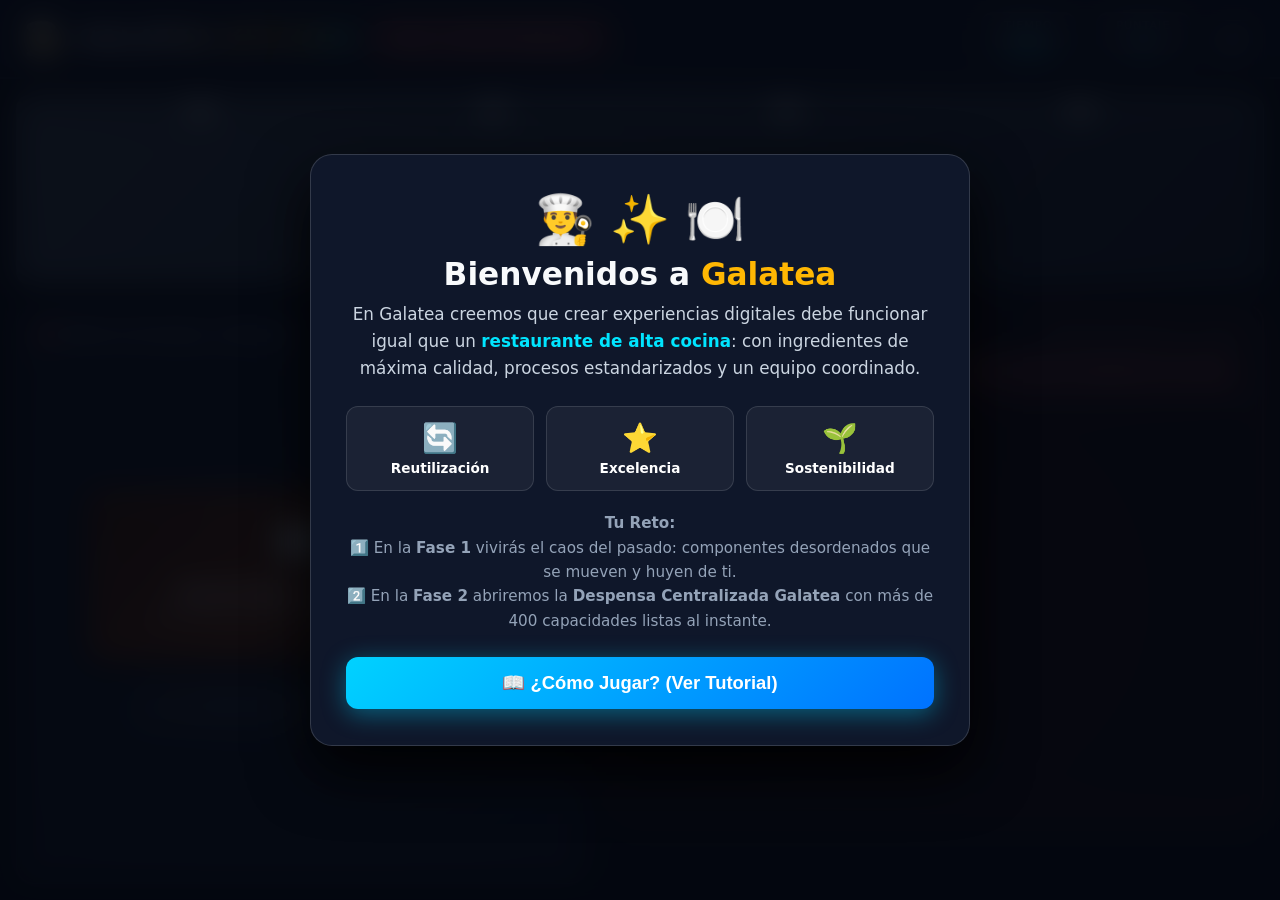
==== commit 323904ba: "fix: se realiza mejora en el juego" ====
--- a/app_build/src/index.html
+++ b/app_build/src/index.html
@@ -19,7 +19,7 @@
         <div class="hud-stats">
             <div class="stat-box">
                 <div class="stat-label">Tiempo</div>
-                <div id="timer-val" class="stat-val">30s</div>
+                <div id="timer-val" class="stat-val">25s</div>
             </div>
             <div class="stat-box">
                 <div class="stat-label">Puntaje</div>
@@ -117,7 +117,7 @@
                                 <span>⚡ 1 Clic = Integración Instantánea</span>
                             </div>
                             <div id="pantry-grid" class="pantry-grid">
-                                <!-- Se inyectan los 8 ingredientes listos para usar -->
+                                <!-- Se inyectan las 20 capacidades listas para usar -->
                             </div>
                         </div>
                     </div>
@@ -188,14 +188,14 @@
                 <div class="tut-interactive-box">
                     <div class="tut-mock-ticket">
                         <div style="display:flex; justify-content:space-between; font-weight:bold; font-size:0.95rem; color:var(--accent-gold);">
-                            <span>📱 App Móvil de Créditos</span>
-                            <span style="color:var(--accent-green);">+150 pts</span>
+                            <span>📱 Mi Bancolombia</span>
+                            <span style="color:var(--accent-green);">+200 pts</span>
                         </div>
                         <div style="font-size:0.75rem; color:#94a3b8; margin: 0.35rem 0;">Tiempo comanda: 30s</div>
                         <div style="display:flex; gap:6px; flex-wrap:wrap; margin-top:0.4rem;">
-                            <span class="ing-tag fulfilled">🔐 Auth & Biometría</span>
-                            <span class="ing-tag fulfilled">💳 Pasarela de Pagos</span>
-                            <span class="ing-tag">🎨 UI Kit Accesible</span>
+                            <span class="ing-tag fulfilled">📱 Widgets mobile</span>
+                            <span class="ing-tag fulfilled">🎛️ BackEndDrivenUI</span>
+                            <span class="ing-tag">🔐 Widget de Autenticación</span>
                         </div>
                     </div>
                     <span class="tut-hint">💡 Consejo: Selecciona la comanda que quieras preparar primero si hay varias activas.</span>
@@ -213,9 +213,9 @@
                 </p>
                 <div class="tut-interactive-box">
                     <div class="tut-pantry-demo">
-                        <button class="tut-demo-ing" id="tut-demo-btn-1">🔐 Auth & Biometría</button>
-                        <button class="tut-demo-ing" id="tut-demo-btn-2">💳 Pasarela de Pagos</button>
-                        <button class="tut-demo-ing" id="tut-demo-btn-3">🎨 UI Kit Accesible</button>
+                        <button class="tut-demo-ing" id="tut-demo-btn-1">📱 Widgets mobile</button>
+                        <button class="tut-demo-ing" id="tut-demo-btn-2">🔐 Widget de Autenticación</button>
+                        <button class="tut-demo-ing" id="tut-demo-btn-3">🎨 Sistema de diseño</button>
                     </div>
                     <div class="tut-demo-plate">
                         <span style="font-size:0.8rem; color:var(--accent-gold); font-weight:bold;">🍽️ Plato de Demostración:</span>
@@ -293,6 +293,10 @@
                 <div class="comparison-card bad">
                     <h3 style="color: #fca5a5; font-size: 0.9rem; margin-bottom: 0.75rem;">🔴 Sin Galatea (Caótico)</h3>
                     <div class="comp-metric">
+                        <div class="comp-label">Puntaje de la Fase:</div>
+                        <div id="metric-p1-score" class="comp-val red">0</div>
+                    </div>
+                    <div class="comp-metric">
                         <div class="comp-label">Canales Entregados:</div>
                         <div id="metric-p1-delivered" class="comp-val red">0</div>
                     </div>
@@ -308,6 +312,10 @@
 
                 <div class="comparison-card good">
                     <h3 style="color: #6ee7b7; font-size: 0.9rem; margin-bottom: 0.75rem;">🟢 Despensa Galatea</h3>
+                    <div class="comp-metric">
+                        <div class="comp-label">Puntaje de la Fase:</div>
+                        <div id="metric-p2-score" class="comp-val green">0</div>
+                    </div>
                     <div class="comp-metric">
                         <div class="comp-label">Canales Entregados:</div>
                         <div id="metric-p2-delivered" class="comp-val green">0</div>
--- a/app_build/src/style.css
+++ b/app_build/src/style.css
@@ -684,6 +684,26 @@
     overflow-y: auto;
     background: linear-gradient(180deg, #091e3a 0%, #030a17 100%);
     box-shadow: inset 0 0 30px rgba(0, 229, 255, 0.2);
+    scrollbar-width: thin;
+    scrollbar-color: rgba(0, 229, 255, 0.4) rgba(15, 23, 42, 0.6);
+}
+
+.fridge-interior::-webkit-scrollbar {
+    width: 6px;
+}
+
+.fridge-interior::-webkit-scrollbar-track {
+    background: rgba(15, 23, 42, 0.6);
+    border-radius: 4px;
+}
+
+.fridge-interior::-webkit-scrollbar-thumb {
+    background: rgba(0, 229, 255, 0.4);
+    border-radius: 4px;
+}
+
+.fridge-interior::-webkit-scrollbar-thumb:hover {
+    background: rgba(0, 229, 255, 0.7);
 }
 
 .fridge-shelf-banner {
@@ -701,22 +721,22 @@
 
 .pantry-grid {
     display: grid;
-    grid-template-columns: repeat(auto-fill, minmax(130px, 1fr));
-    gap: 0.75rem;
+    grid-template-columns: repeat(auto-fill, minmax(115px, 1fr));
+    gap: 0.65rem;
 }
 
 .pantry-item {
     background: rgba(15, 23, 42, 0.85);
     border: 1px solid rgba(0, 229, 255, 0.3);
     border-radius: 12px;
-    padding: 0.85rem 0.6rem;
+    padding: 0.75rem 0.5rem;
     text-align: center;
     cursor: pointer;
     transition: all 0.15s cubic-bezier(0.4, 0, 0.2, 1);
     display: flex;
     flex-direction: column;
     align-items: center;
-    gap: 0.35rem;
+    gap: 0.3rem;
     position: relative;
     box-shadow: 0 4px 12px rgba(0, 0, 0, 0.4);
 }
@@ -726,7 +746,7 @@
     position: absolute;
     top: 3px;
     right: 4px;
-    font-size: 0.55rem;
+    font-size: 0.52rem;
     background: rgba(16, 185, 129, 0.3);
     color: #6ee7b7;
     padding: 1px 4px;
@@ -757,14 +777,16 @@
 }
 
 .pantry-icon {
-    font-size: 2rem;
+    font-size: 1.85rem;
 }
 
 .pantry-name {
-    font-size: 0.8rem;
+    font-size: 0.78rem;
     font-weight: 700;
     color: #fff;
-    line-height: 1.1;
+    line-height: 1.15;
+    word-break: break-word;
+    text-align: center;
 }
 
 .pantry-category {
@@ -1260,4 +1282,178 @@
     border-color: rgba(255, 255, 255, 0.35);
 }
 
-
+/* ==========================================================================
+   Responsive Mobile (teléfonos ~320px–640px de ancho lógico)
+   ========================================================================== */
+@media (max-width: 640px) {
+    header {
+        flex-wrap: wrap;
+        gap: 0.6rem;
+        padding: 0.6rem 0.8rem;
+    }
+
+    .brand {
+        gap: 0.5rem;
+    }
+
+    .chef-hat {
+        font-size: 1.5rem;
+    }
+
+    .brand-title {
+        font-size: 1.1rem;
+        letter-spacing: 0.5px;
+    }
+
+    .phase-pill {
+        font-size: 0.72rem;
+        padding: 0.35rem 0.8rem;
+    }
+
+    .hud-stats {
+        gap: 0.6rem;
+        flex-wrap: wrap;
+    }
+
+    .stat-box {
+        min-width: 68px;
+        padding: 0.3rem 0.6rem;
+    }
+
+    .stat-val {
+        font-size: 1.1rem;
+    }
+
+    main {
+        padding: 0.6rem;
+        gap: 0.8rem;
+    }
+
+    .ticket-rail-wrapper {
+        padding: 0.5rem 0.6rem 0.7rem;
+    }
+
+    .order-ticket {
+        min-width: 210px;
+        padding: 0.7rem;
+    }
+
+    .prep-board,
+    .chaotic-kitchen-panel,
+    .fridge-container {
+        padding: 0.85rem;
+        border-radius: 14px;
+    }
+
+    .cutting-board {
+        width: 100%;
+        padding: 0.9rem;
+    }
+
+    .dish-icon {
+        font-size: 2.4rem;
+    }
+
+    .serve-btn {
+        width: 100%;
+        justify-content: center;
+        padding: 0.85rem 1.2rem;
+        font-size: 1rem;
+    }
+
+    .chaotic-arena {
+        min-height: 300px;
+    }
+
+    .rogue-ingredient {
+        width: 120px;
+        padding: 0.5rem;
+    }
+
+    .rogue-icon {
+        font-size: 1.5rem;
+    }
+
+    .fridge-unit {
+        min-height: 320px;
+    }
+
+    .pantry-grid {
+        grid-template-columns: repeat(auto-fill, minmax(90px, 1fr));
+        gap: 0.5rem;
+    }
+
+    .pantry-item {
+        padding: 0.55rem 0.4rem;
+    }
+
+    .pantry-icon {
+        font-size: 1.5rem;
+    }
+
+    .modal-overlay {
+        padding: 0.8rem;
+    }
+
+    .modal-content {
+        padding: 1.4rem 1.1rem;
+        border-radius: 16px;
+    }
+
+    .modal-title {
+        font-size: 1.5rem;
+    }
+
+    .modal-text {
+        font-size: 0.9rem;
+    }
+
+    .principles-banner {
+        gap: 0.5rem;
+    }
+
+    .principle-box {
+        padding: 0.65rem 0.35rem;
+    }
+
+    .comparison-grid {
+        grid-template-columns: 1fr;
+    }
+
+    .tutorial-content {
+        padding: 1.3rem 1rem;
+    }
+
+    .tutorial-tabs {
+        gap: 0.3rem;
+    }
+
+    .tut-tab {
+        font-size: 0.7rem;
+        padding: 0.55rem 0.25rem;
+    }
+
+    .tutorial-actions {
+        flex-direction: column;
+        align-items: stretch;
+        gap: 0.6rem;
+    }
+
+    .tutorial-actions > div {
+        flex-direction: column;
+        width: 100%;
+    }
+
+    .tutorial-actions > div button {
+        width: 100%;
+    }
+
+    .player-input-wrap {
+        flex-direction: column;
+    }
+
+    .player-input-wrap .primary-btn {
+        width: 100% !important;
+    }
+}
+
